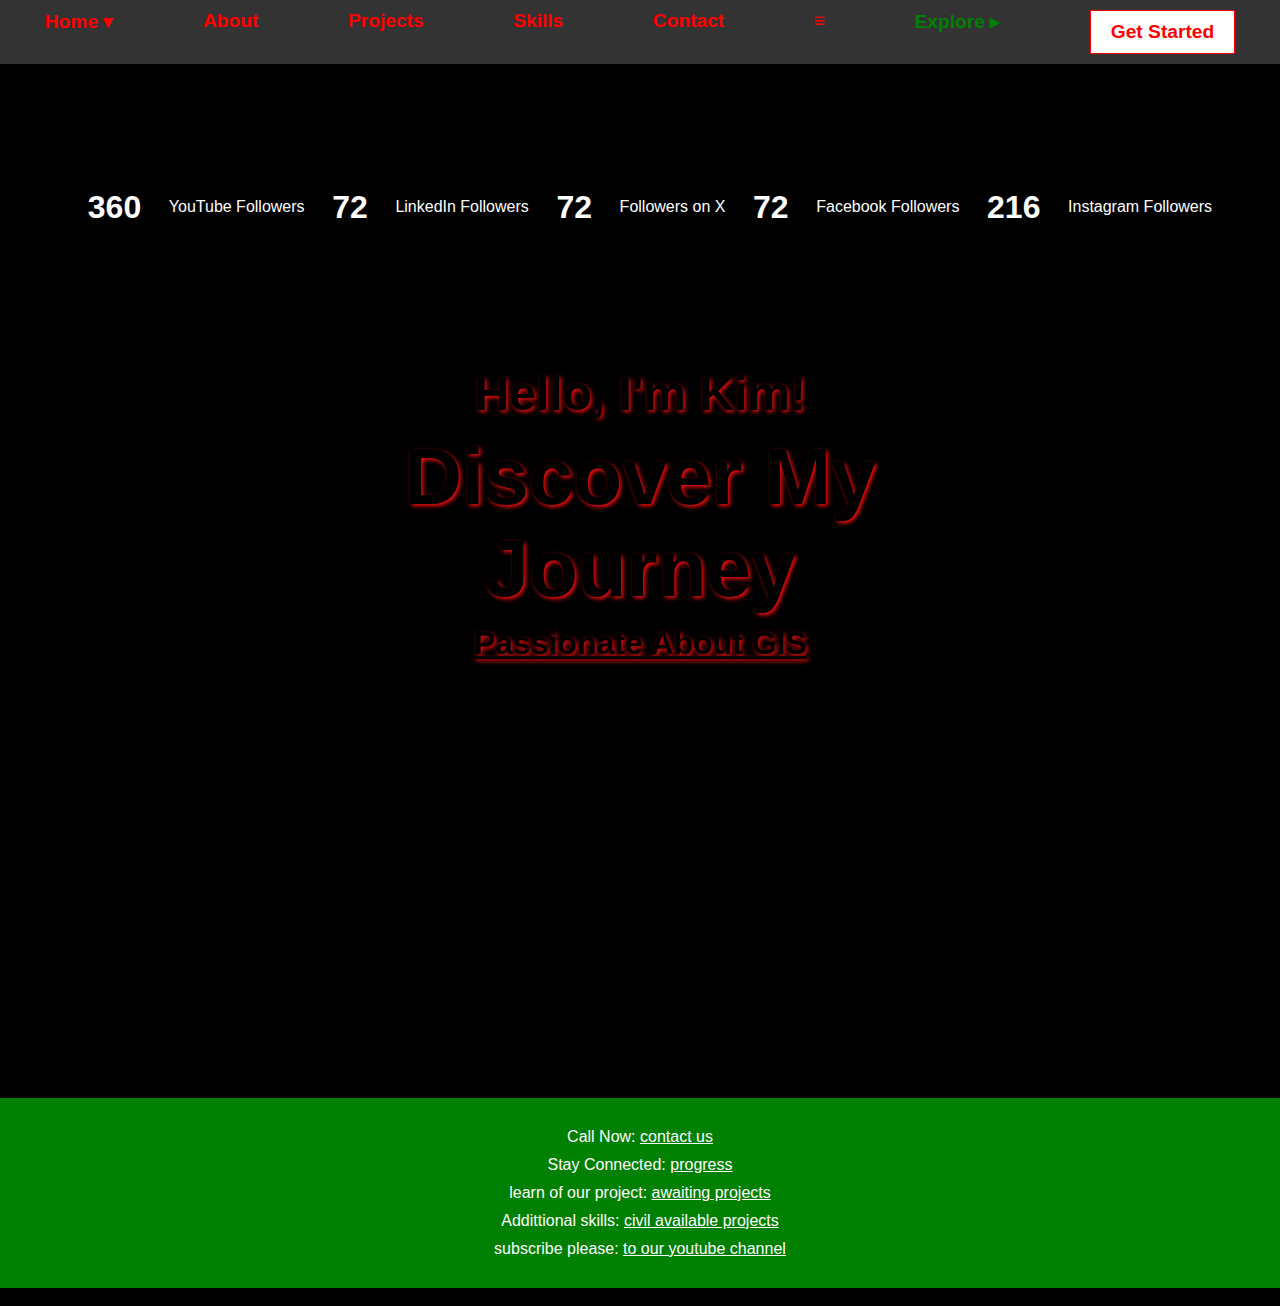
==== index.html @ d890d335 "Add files via upload" ====
<!DOCTYPE html>
<html lang="en">
<head>
    <meta charset="UTF-8">
    <meta name="viewport" content="width=device-width, initial-scale=1.0">
    <title>Celesta Kim - Portfolio</title>
    <link rel="stylesheet" href="styles.css">
    <style>
        /* Pop-up styling */
        .popup {
            display: none;
            position: fixed;
            bottom: 20px;
            right: 20px;
            width: 300px;
            padding: 20px;
            background-color: #fff;
            border-radius: 10px;
            box-shadow: 0 0 10px rgba(0, 0, 0, 0.1);
            animation: popup 1s ease-in-out;
            z-index: 1000;
        }
        @keyframes popup {
            from {
                transform: scale(0);
                opacity: 0;
            }
            to {
                transform: scale(1);
                opacity: 1;
            }
        }
        .popup p {
            margin: 0 0 10px 0;
            font-size: 1em;
        }
        .popup button {
            width: 100%;
            padding: 10px;
            background-color: #007BFF;
            color: white;
            border: none;
            border-radius: 5px;
            cursor: pointer;
        }
        .popup button:hover {
            background-color: #0056b3;
        }
    </style>
</head>
<body>
    <header>
        <nav>
            <ul>
                <li class="dropdown">
                    <a href="index.html" style="color: red;">Home &#9662;</a>
                    <ul class="dropdown-content">
                        <li><a href="IMAGES/MY CV.pdf" download class="parallelogram">Download CV (PDF)</a></li>
                        <li><a href="IMAGES/CV.png" download class="parallelogram">Download CV (PNG)</a></li>
                    </ul>
                </li>
                <li><a href="ABOUT.html" style="color: red;">About</a></li>
                <li><a href="web.html" style="color: red;">Projects</a></li>
                <li><a href="CHECK .html" style="color: red;">Skills</a></li>
                <li><a href="contact.html" style="color: red;">Contact</a></li>
                <li><a href="progress.html" style="color: red;">≡</a></li>
                <li class="dropdown explore-container">
                    <a href="#" class="explore">Explore &#9656;</a>
                    <ul class="dropdown-content">
                        <li> <a href="https://youtu.be/7beIAyjhWKU?si=wyt_7E-sB_jUtk3V" class="parallelogram" target="_blank">Play Video</a> </li>
                        <li><a href="civil.html" class="parallelogram">Check other Skills</a></li>
                    </ul>
                </li>
                <li class="get-started-container">
                    <a href="get-started.html" class="get-started">Get Started</a>
                   
                </li>
            </ul>
        </nav>
        <div class="header-animation">
            <video class="background-video" autoplay muted loop>
                <source src="IMAGES/1.mp4" type="video/mp4">
                Your browser does not support the video tag.
            </video>
            <div class="welcome-text">
                <h1>Hello, I'm Kim!</h1>
                <h2>Discover My Journey</h2>
                <h3>Passionate About GIS</h3>
                
            </div>
        </div>
    </header>

    <!-- New Section for Followers Count -->
    <section class="followers-count">
        <div class="count" data-target="10000">0</div>
        <p> YouTube Followers</p>
        <div class="count" data-target="500">0</div>
        <p> LinkedIn Followers</p>
        <div class="count" data-target="1000">0</div>
        <p> Followers on X</p>
        <div class="count" data-target="2000">0</div>
        <p> Facebook Followers</p>
        <div class="count" data-target="6000">0</div>
        <p> Instagram Followers</p>
    </section>

    <main>
        <div class="video-container">
            <iframe width="162" height="130" src="https://www.youtube.com/embed/zzTutsdbKMs?si=CgN2-M3yy-ueE1U8" frameborder="0" allowfullscreen></iframe>
            <iframe width="162" height="130" src="https://www.youtube.com/embed/7Ag0M4SYpOs?si=a6-dUuinr2vcxjBU" frameborder="0" allowfullscreen></iframe>
            <iframe width="162" height="130" src="https://www.youtube.com/embed/zzTutsdbKMs?si=CgN2-M3yy-ueE1U8" frameborder="0" allowfullscreen></iframe>
            <iframe width="162" height="130" src="https://www.youtube.com/embed/7Ag0M4SYpOs?si=a6-dUuinr2vcxjBU" frameborder="0" allowfullscreen></iframe> <iframe width="162" height="130" src="https://www.youtube.com/embed/zzTutsdbKMs?si=CgN2-M3yy-ueE1U8" frameborder="0" allowfullscreen></iframe>
            <iframe width="162" height="130" src="https://www.youtube.com/embed/7Ag0M4SYpOs?si=a6-dUuinr2vcxjBU" frameborder="0" allowfullscreen></iframe>
            
        </div>
    </main>

    <!-- New Footer Section -->
    <footer class="footer">
        <p>Call Now: <a href="contact.html" style="text-decoration: underline;">contact us</a></p>
        <p>Stay Connected: <a href="progress.html" style="text-decoration: underline;">progress</a></p>
        <p>learn of our project: <a href="project.html" style="text-decoration: underline;"> awaiting projects </a></p>
        <p> Addittional skills: <a href="civil.html" style="text-decoration: underline;">civil available projects </a></p>
        <p>subscribe please: <a href="index.html" style="text-decoration: underline;">to our youtube channel</a></p>
    </footer>

    <div id="videoModal" class="modal">
        <div class="modal-content">
            <span class="close" onclick="closeVideo()">&times;</span>
            <!--<video id="modalVideo" controls>
                <source src="IMAGES/1.mp4" type="video/mp4">
                Your browser does not support the video tag.
            </video>-->
        </div>
    </div>

    <!-- Pop-up for YouTube Subscription -->
    <div id="youtubePopup" class="popup">
        <p>The little support you can gift me with is to subscribe here. It's free!</p>
        <button onclick="subscribeToYouTube()">Subscribe to my YouTube Channel</button>
    </div>

    <script>
        document.addEventListener('DOMContentLoaded', function() {
            setTimeout(showPopup, 3000); // Show the popup after 3 seconds

            function showPopup() {
                document.getElementById('youtubePopup').style.display = 'block';
            }
        });

       function subscribeToYouTube() {
          window.open('https://www.youtube.com/@CELESTAKIM_GIS', '_blank');
       }

        function closeVideo() {
            document.getElementById('videoModal').style.display = 'none';
        }
    </script>
    <script src="script.js"></script>
</body>
</html>
---- styles.css ----
body {
    font-family: Arial, sans-serif;
    margin: 0;
    padding: 0;
    text-align: center;
    background: #000; /* Ensure a solid background behind the video */
}

header {
    position: relative;
    overflow: hidden;
}

nav ul {
    list-style: none;
    padding: 0;
    margin: 0;
    display: flex;
    justify-content: space-around;
    background: #333;
    padding: 10px 0;
    position: sticky;
    top: 0;
    z-index: 10;
}

nav ul li {
    margin: 0 10px;
    position: relative;
}

nav ul li a {
    text-decoration: none;
    color: red;
    font-size: 1.2em;
    font-weight: bold;
}

.explore {
    color: green !important;
}

.dropdown-content {
    display: none;
    position: absolute;
    background-color: #f9f9f9;
    min-width: 160px;
    box-shadow: 0px 8px 16px 0px rgba(0,0,0,0.2);
    z-index: 1;
    margin-top: 10px; /* Add margin to space out from the Home button */
}

.dropdown-content a {
    color: red;
    padding: 12px 16px;
    text-decoration: none;
    display: block;
    text-align: left;
}

.dropdown-content a:hover {
    background-color: #f1f1f1;
}

.dropdown:hover .dropdown-content {
    display: block;
}

.parallelogram {
    display: inline-block;
    transform: skew(-20deg);
    padding: 10px 20px;
    background-color: yellow;
    border: 1px solid red;
    color: red;
    box-shadow: 0 0 10px red;
    animation: twinkle 1s infinite;
}

@keyframes twinkle {
    0%, 100% { box-shadow: 0 0 10px red; }
    50% { box-shadow: 0 0 20px red; }
}

.parallelogram a {
    transform: skew(20deg);
    display: block;
}

.get-started-container {
    position: relative;
}

.get-started {
    display: inline-block;
    padding: 10px 20px;
    background-color: white;
    color: red;
    border: 1px solid red;
    border-radius: 0;
    text-decoration: none;
    font-weight: bold;
}

.get-started-container:hover .sign-in {
    display: inline-block;
}

.header-animation {
    position: relative;
    height: 100vh;
    width: 100%;
}

.background-video {
    position: absolute;
    top: 0;
    left: 0;
    width: 100%;
    height: 100%;
    object-fit: cover;
    z-index: -2; /* Ensure the video is behind the text */
}

.welcome-text {
    position: absolute;
    top: 50%;
    left: 50%;
    transform: translate(-50%, -50%);
    text-shadow: 2px 2px 4px hsl(0, 94%, 51%);
    text-align: center;
    color: #000;
    z-index: 1; /* Ensure the text is above the video */
}

.welcome-text h1 {
    font-size: 3em;
    margin: 10px 0;
    animation: blink 2s infinite;
}

.welcome-text h2 {
    font-size: 5em;
    margin: 10px 0;
}

.welcome-text h3 {
    font-size: 2em;
    margin: 10px 0;
    text-decoration: underline;
}

@keyframes blink {
    0%, 100% { opacity: 1; }
    50% { opacity: 0.5; }
}

/* New Section for Followers Count */
.followers-count {
    display: flex;
    justify-content: space-around;
    align-items: center;
    background: rgba(0, 0, 0, 0.7); /* Semi-transparent background */
    color: white;
    padding: 20px 0;
    position: absolute;
    top: 20%;
    left: 50%;
    transform: translate(-50%, -20%);
    width: 90%;
    z-index: 2; /* Ensure it is above the video */
}

.followers-count .count {
    font-size: 2em;
    font-weight: bold;
    margin: 0 20px;
}

/* New Footer Section */
.footer {
    background-color: green;
    color: white;
    padding: 20px 0;
    text-align: center;
    position: relative;
    width: 100%;
}

.footer a {
    color: white;
    text-decoration: underline;
}

.footer p {
    margin: 10px 0;
}

/* Ensuring text scales down gracefully on smaller screens */
@media only screen and (max-width: 600px) {
    .welcome-text h1 {
        font-size: 0.5em;
    }
    .welcome-text h2 {
        font-size: 1em;
    }
    .welcome-text h3 {
        font-size: 0.5em;
    }

    nav ul {
        flex-direction: column;
        background-image: url('IMAGES/33.jpg');
        background-size: cover;
        background-position: center;
        width: 100%;
        height: 60vh;
    }

    nav ul li {
        margin: 0px 0;
    }

    nav ul li a {
        background-color: rgba(0, 0, 0, 0.5);
        display: block;
        padding: 10px;
        border-radius: 5px;
    }

    body {
        background-size: 99.99% 99.99%; /* For small screens to show 2 times */
    }

    .dropdown-content {
        min-width: 100%;
    }

    .parallelogram {
        padding: 5px 10px;
    }

    .followers-count {
        flex-direction: column;
    }

    .footer p {
        margin: 5px 0;
    }
}

@media only screen and (max-width: 400px) {
    .welcome-text h1 {
        font-size: 2.5em;
    }
    .welcome-text h2 {
        font-size: 1.1em;
        color: deeppink;
    }
    .welcome-text h3 {
        font-size: 1em;
    }

    .dropdown-content {
        margin-top: 115px; /* Adjust margin to space out from the Home button */
    }
    .header-animation {
        position: relative;
        height: 25vh;
        width: 99.99%;
    }
}

/* Small screens */
@media only screen and (max-width: 480px) {
    .followers-count .count {
        font-size: 0.8em;
    }

    .followers-count p {
        font-size: 0.7em;
    }
}
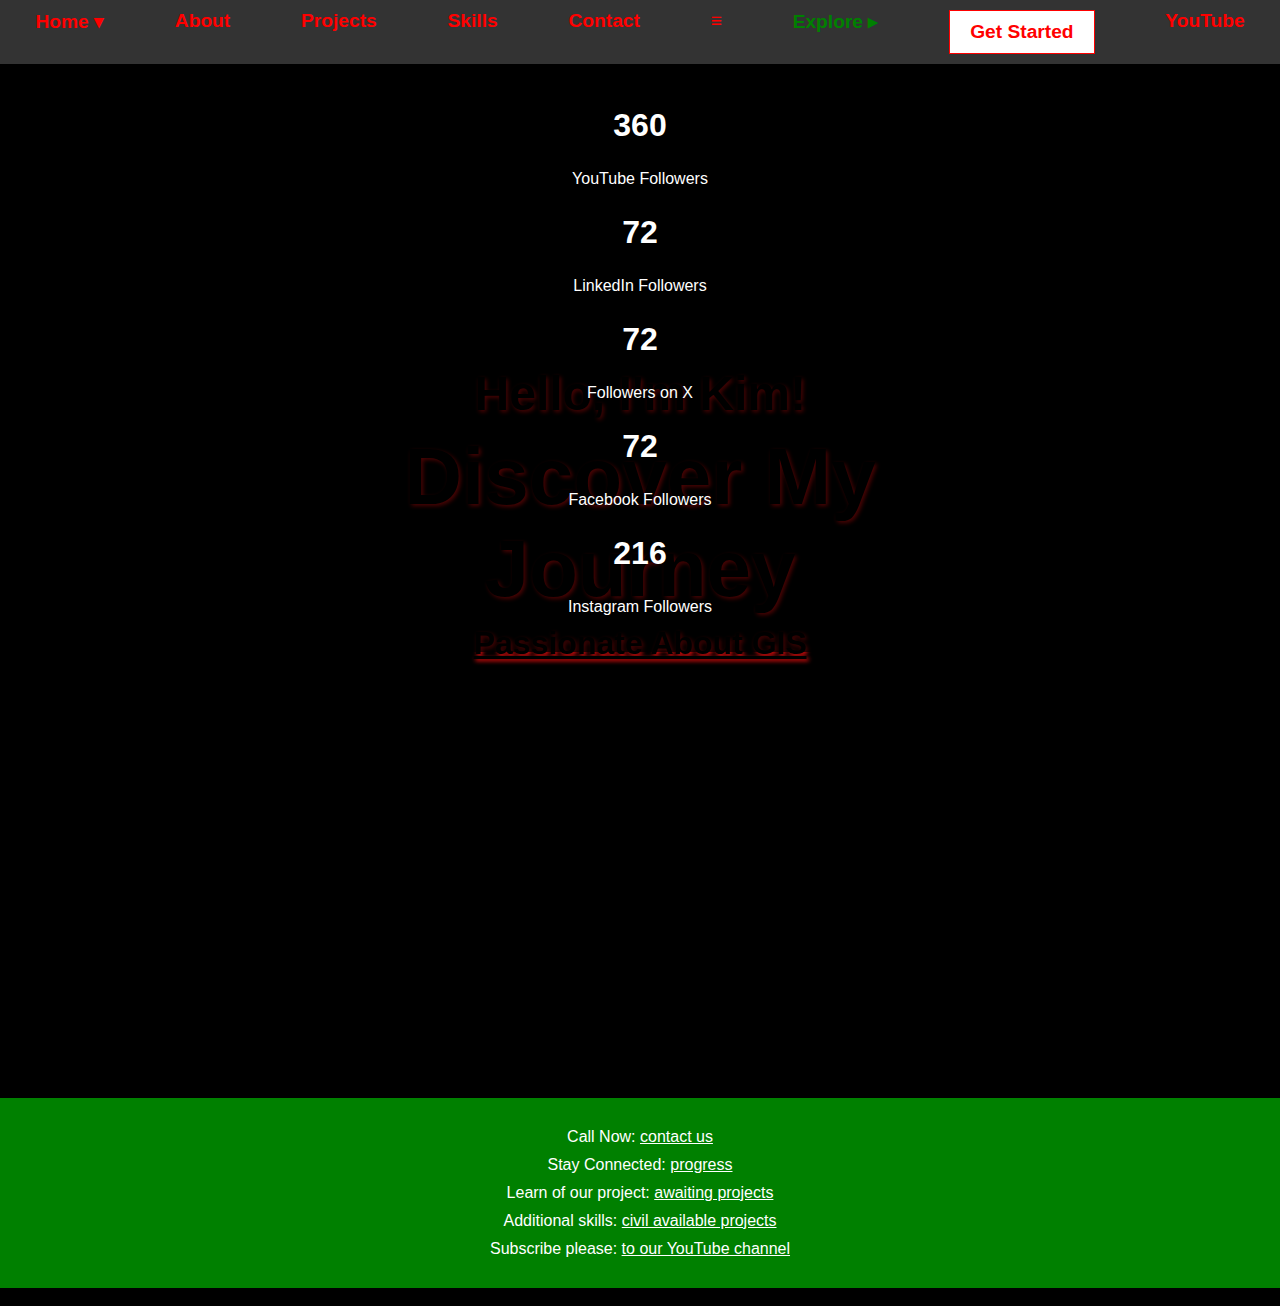
==== commit a15952a9: "index.html" ====
--- a/index.html
+++ b/index.html
@@ -46,6 +46,32 @@
         .popup button:hover {
             background-color: #0056b3;
         }
+        .header-animation {
+            position: relative;
+            text-align: center;
+            color: white;
+        }
+        .background-video {
+            width: 100%;
+            height: auto;
+        }
+        .welcome-text {
+            position: absolute;
+            top: 50%;
+            left: 50%;
+            transform: translate(-50%, -50%);
+        }
+        .followers-count {
+            display: grid;
+            grid-template-columns: 1fr;
+            gap: 10px;
+            text-align: center;
+            margin: 20px 0;
+        }
+        .count {
+            font-size: 2em;
+            font-weight: bold;
+        }
     </style>
 </head>
 <body>
@@ -73,7 +99,9 @@
                 </li>
                 <li class="get-started-container">
                     <a href="get-started.html" class="get-started">Get Started</a>
-                   
+                </li>
+                <li>
+                    <a href="youtube.html" style="color: red;" class="button">YouTube</a>
                 </li>
             </ul>
         </nav>
@@ -86,7 +114,6 @@
                 <h1>Hello, I'm Kim!</h1>
                 <h2>Discover My Journey</h2>
                 <h3>Passionate About GIS</h3>
-                
             </div>
         </div>
     </header>
@@ -94,15 +121,15 @@
     <!-- New Section for Followers Count -->
     <section class="followers-count">
         <div class="count" data-target="10000">0</div>
-        <p> YouTube Followers</p>
+        <p>YouTube Followers</p>
         <div class="count" data-target="500">0</div>
-        <p> LinkedIn Followers</p>
+        <p>LinkedIn Followers</p>
         <div class="count" data-target="1000">0</div>
-        <p> Followers on X</p>
+        <p>Followers on X</p>
         <div class="count" data-target="2000">0</div>
-        <p> Facebook Followers</p>
+        <p>Facebook Followers</p>
         <div class="count" data-target="6000">0</div>
-        <p> Instagram Followers</p>
+        <p>Instagram Followers</p>
     </section>
 
     <main>
@@ -110,9 +137,9 @@
             <iframe width="162" height="130" src="https://www.youtube.com/embed/zzTutsdbKMs?si=CgN2-M3yy-ueE1U8" frameborder="0" allowfullscreen></iframe>
             <iframe width="162" height="130" src="https://www.youtube.com/embed/7Ag0M4SYpOs?si=a6-dUuinr2vcxjBU" frameborder="0" allowfullscreen></iframe>
             <iframe width="162" height="130" src="https://www.youtube.com/embed/zzTutsdbKMs?si=CgN2-M3yy-ueE1U8" frameborder="0" allowfullscreen></iframe>
-            <iframe width="162" height="130" src="https://www.youtube.com/embed/7Ag0M4SYpOs?si=a6-dUuinr2vcxjBU" frameborder="0" allowfullscreen></iframe> <iframe width="162" height="130" src="https://www.youtube.com/embed/zzTutsdbKMs?si=CgN2-M3yy-ueE1U8" frameborder="0" allowfullscreen></iframe>
             <iframe width="162" height="130" src="https://www.youtube.com/embed/7Ag0M4SYpOs?si=a6-dUuinr2vcxjBU" frameborder="0" allowfullscreen></iframe>
-            
+            <iframe width="162" height="130" src="https://www.youtube.com/embed/zzTutsdbKMs?si=CgN2-M3yy-ueE1U8" frameborder="0" allowfullscreen></iframe>
+            <iframe width="162" height="130" src="https://www.youtube.com/embed/7Ag0M4SYpOs?si=a6-dUuinr2vcxjBU" frameborder="0" allowfullscreen></iframe>
         </div>
     </main>
 
@@ -120,9 +147,9 @@
     <footer class="footer">
         <p>Call Now: <a href="contact.html" style="text-decoration: underline;">contact us</a></p>
         <p>Stay Connected: <a href="progress.html" style="text-decoration: underline;">progress</a></p>
-        <p>learn of our project: <a href="project.html" style="text-decoration: underline;"> awaiting projects </a></p>
-        <p> Addittional skills: <a href="civil.html" style="text-decoration: underline;">civil available projects </a></p>
-        <p>subscribe please: <a href="index.html" style="text-decoration: underline;">to our youtube channel</a></p>
+        <p>Learn of our project: <a href="project.html" style="text-decoration: underline;">awaiting projects</a></p>
+        <p>Additional skills: <a href="civil.html" style="text-decoration: underline;">civil available projects</a></p>
+        <p>Subscribe please: <a href="index.html" style="text-decoration: underline;">to our YouTube channel</a></p>
     </footer>
 
     <div id="videoModal" class="modal">
@@ -141,23 +168,56 @@
         <button onclick="subscribeToYouTube()">Subscribe to my YouTube Channel</button>
     </div>
 
+    <!-- Script to show pop-up and handle YouTube subscription -->
     <script>
         document.addEventListener('DOMContentLoaded', function() {
-            setTimeout(showPopup, 3000); // Show the popup after 3 seconds
+            setTimeout(showPopup, 3000); // Show the pop-up after 3 seconds
 
             function showPopup() {
                 document.getElementById('youtubePopup').style.display = 'block';
             }
         });
 
-       function subscribeToYouTube() {
-          window.open('https://www.youtube.com/@CELESTAKIM_GIS', '_blank');
-       }
+        function subscribeToYouTube() {
+            window.open('https://www.youtube.com/@CELESTAKIM_GIS', '_blank');
+        }
 
         function closeVideo() {
             document.getElementById('videoModal').style.display = 'none';
         }
     </script>
     <script src="script.js"></script>
+
+    <!-- LinkedIn Followers Count Script -->
+    <script>
+               async function fetchLinkedInFollowers() {
+            const accessToken = 'YOUR_LINKEDIN_ACCESS_TOKEN'; // Replace with your LinkedIn access token
+            const profileUrl = 'https://api.linkedin.com/v2/me';
+            const followersUrl = 'https://api.linkedin.com/v2/organizationFollowerStatistics?q=organizationalEntity&organizationalEntity=urn:li:organization:YOUR_ORGANIZATION_ID'; // Replace with your LinkedIn organization ID
+            
+            try {
+                // Fetch profile data
+                const profileResponse = await fetch(profileUrl, {
+                    headers: { 'Authorization': `Bearer ${accessToken}` }
+                });
+                const profileData = await profileResponse.json();
+
+                // Fetch followers count
+                const followersResponse = await fetch(followersUrl, {
+                    headers: { 'Authorization': `Bearer ${accessToken}` }
+                });
+                const followersData = await followersResponse.json();
+
+                const followerCount = followersData.elements[0]['followerCounts.organicFollowerCount'];
+                document.querySelector('.followers-count .count:nth-child(4)').innerText = followerCount;
+
+            } catch (error) {
+                console.error('Error fetching LinkedIn followers:', error);
+                document.querySelector('.followers-count .count:nth-child(4)').innerText = 'Error';
+            }
+        }
+
+        window.onload = fetchLinkedInFollowers;
+    </script>
 </body>
 </html>
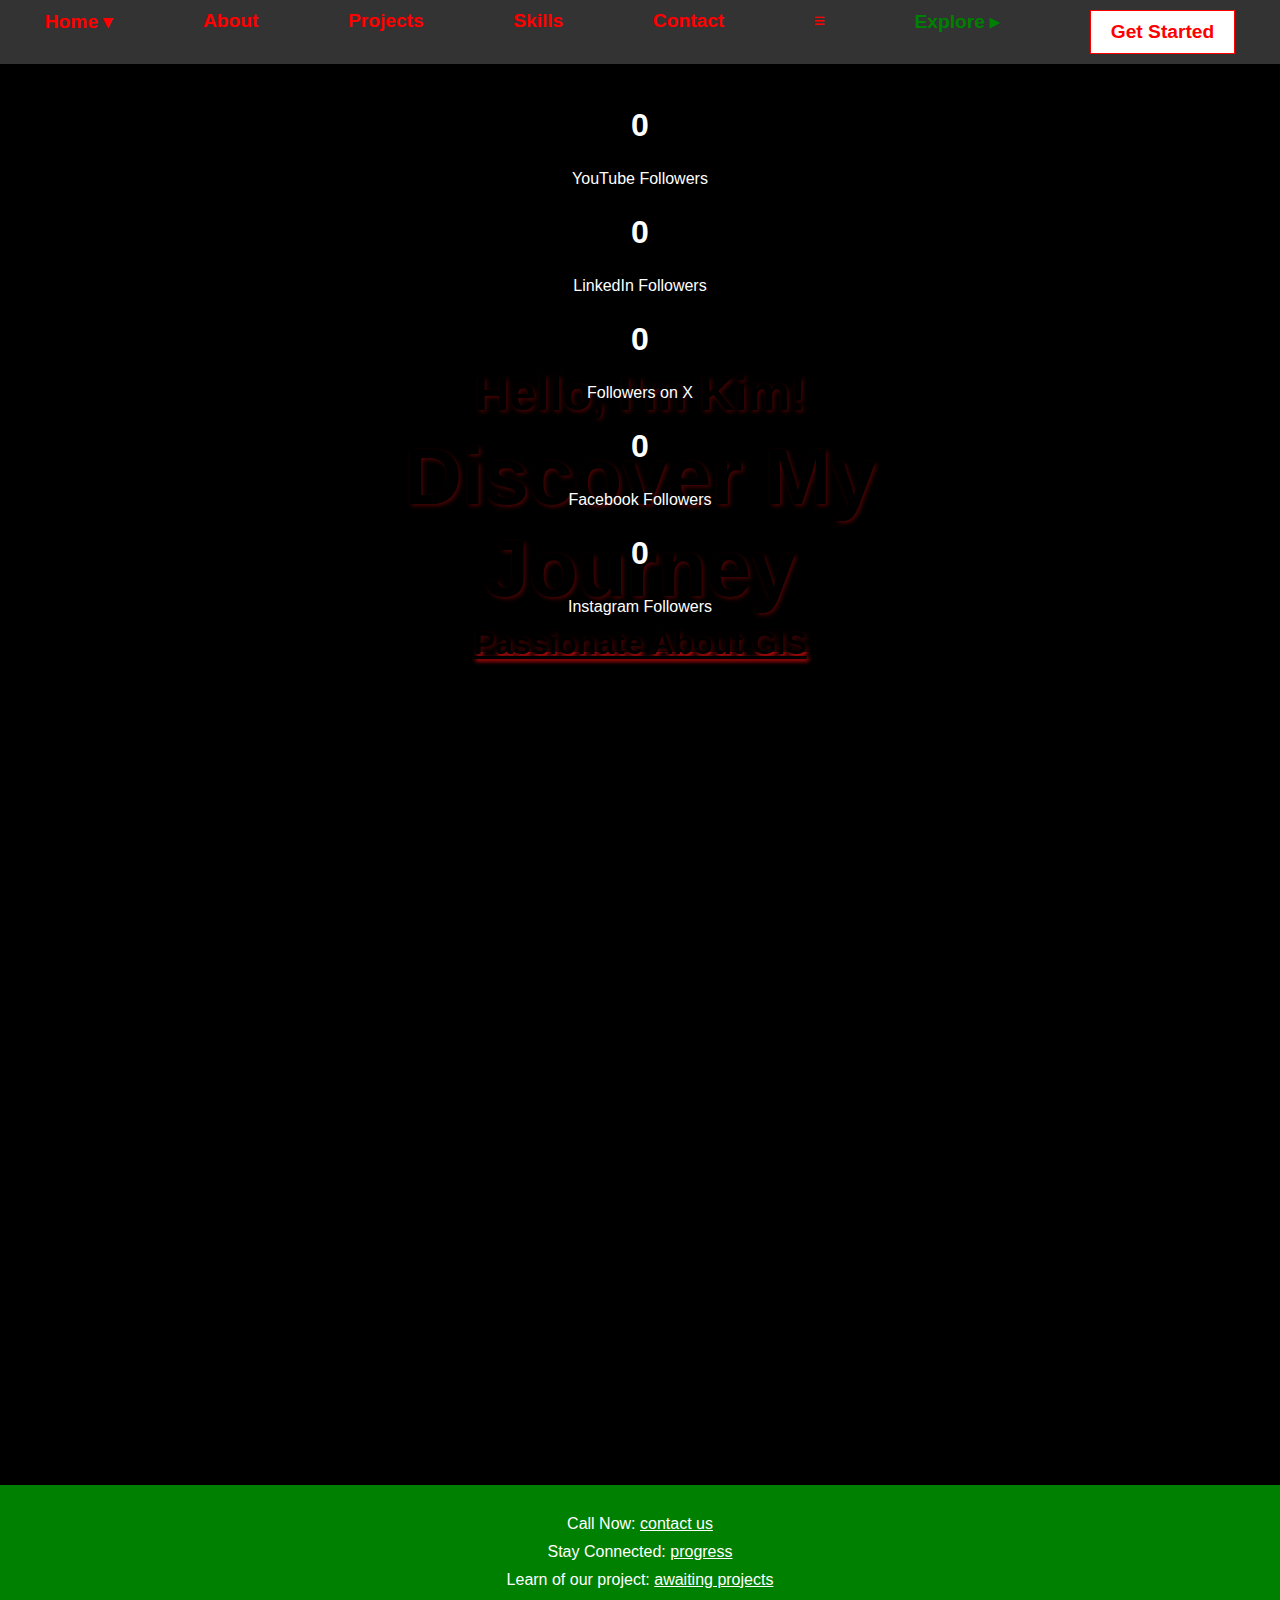
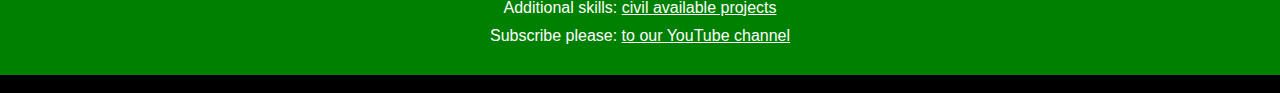
==== commit cb204149: "index.html" ====
--- a/index.html
+++ b/index.html
@@ -100,9 +100,6 @@
                 <li class="get-started-container">
                     <a href="get-started.html" class="get-started">Get Started</a>
                 </li>
-                <li>
-                    <a href="youtube.html" style="color: red;" class="button">YouTube</a>
-                </li>
             </ul>
         </nav>
         <div class="header-animation">
@@ -143,22 +140,24 @@
         </div>
     </main>
 
+    <section id="youtube">
+        <!-- YouTube Section -->
+        <h2>YouTube Channel</h2>
+        <iframe width="560" height="315" src="https://www.youtube.com/embed?listType=user_uploads&list=CELESTAKIM_GIS" frameborder="0" allowfullscreen></iframe>
+    </section>
+
     <!-- New Footer Section -->
     <footer class="footer">
         <p>Call Now: <a href="contact.html" style="text-decoration: underline;">contact us</a></p>
         <p>Stay Connected: <a href="progress.html" style="text-decoration: underline;">progress</a></p>
         <p>Learn of our project: <a href="project.html" style="text-decoration: underline;">awaiting projects</a></p>
         <p>Additional skills: <a href="civil.html" style="text-decoration: underline;">civil available projects</a></p>
-        <p>Subscribe please: <a href="index.html" style="text-decoration: underline;">to our YouTube channel</a></p>
+        <p>Subscribe please: <a href="https://www.youtube.com/@CELESTAKIM_GIS" style="text-decoration: underline;">to our YouTube channel</a></p>
     </footer>
 
     <div id="videoModal" class="modal">
         <div class="modal-content">
             <span class="close" onclick="closeVideo()">&times;</span>
-            <!--<video id="modalVideo" controls>
-                <source src="IMAGES/1.mp4" type="video/mp4">
-                Your browser does not support the video tag.
-            </video>-->
         </div>
     </div>
 
@@ -185,39 +184,37 @@
         function closeVideo() {
             document.getElementById('videoModal').style.display = 'none';
         }
-    </script>
-    <script src="script.js"></script>
-
-    <!-- LinkedIn Followers Count Script -->
-    <script>
-               async function fetchLinkedInFollowers() {
-            const accessToken = 'YOUR_LINKEDIN_ACCESS_TOKEN'; // Replace with your LinkedIn access token
-            const profileUrl = 'https://api.linkedin.com/v2/me';
-            const followersUrl = 'https://api.linkedin.com/v2/organizationFollowerStatistics?q=organizationalEntity&organizationalEntity=urn:li:organization:YOUR_ORGANIZATION_ID'; // Replace with your LinkedIn organization ID
-            
-            try {
-                // Fetch profile data
-                const profileResponse = await fetch(profileUrl, {
-                    headers: { 'Authorization': `Bearer ${accessToken}` }
-                });
-                const profileData = await profileResponse.json();
-
-                // Fetch followers count
-                const followersResponse = await fetch(followersUrl, {
-                    headers: { 'Authorization': `Bearer ${accessToken}` }
-                });
-                const followersData = await followersResponse.json();
-
-                const followerCount = followersData.elements[0]['followerCounts.organicFollowerCount'];
-                document.querySelector('.followers-count .count:nth-child(4)').innerText = followerCount;
-
-            } catch (error) {
-                console.error('Error fetching LinkedIn followers:', error);
-                document.querySelector('.followers-count .count:nth-child(4)').innerText = 'Error';
-            }
-        }
-
-        window.onload = fetchLinkedInFollowers;
-    </script>
-</body>
+
+        async function fetchLinkedInFollowers() {
+                const accessToken = 'YOUR_LINKEDIN_ACCESS_TOKEN'; // Replace with your LinkedIn access token
+                const profileUrl = 'https://api.linkedin.com/v2/me';
+                const followersUrl = 'https://api.linkedin.com/v2/organizationFollowerStatistics?q=organizationalEntity&organizationalEntity=urn:li:organization:YOUR_ORGANIZATION_ID'; // Replace with your LinkedIn organization ID
+
+                try {
+                    // Fetch profile data
+                    const profileResponse = await fetch(profileUrl, {
+                        headers: { 'Authorization': `Bearer ${accessToken}` }
+                    });
+                    const profileData = await profileResponse.json();
+
+                    // Fetch followers count
+                    const followersResponse = await fetch(followersUrl, {
+                        headers: { 'Authorization': `Bearer ${accessToken}` }
+                    });
+                    const followersData = await followersResponse.json();
+
+                    const followerCount = followersData.elements[0]['followerCounts.organicFollowerCount'];
+                    document.querySelector('.followers-count .count:nth-child(4)').innerText = followerCount;
+
+                } catch (error) {
+                    console.error('Error fetching LinkedIn followers:', error);
+                    document.querySelector('.followers-count .count:nth-child(4)').innerText = 'Error';
+                }
+            }
+
+            window.onload = function() {
+                fetchLinkedInFollowers();
+            };
+        </script>
+    </body>
 </html>
